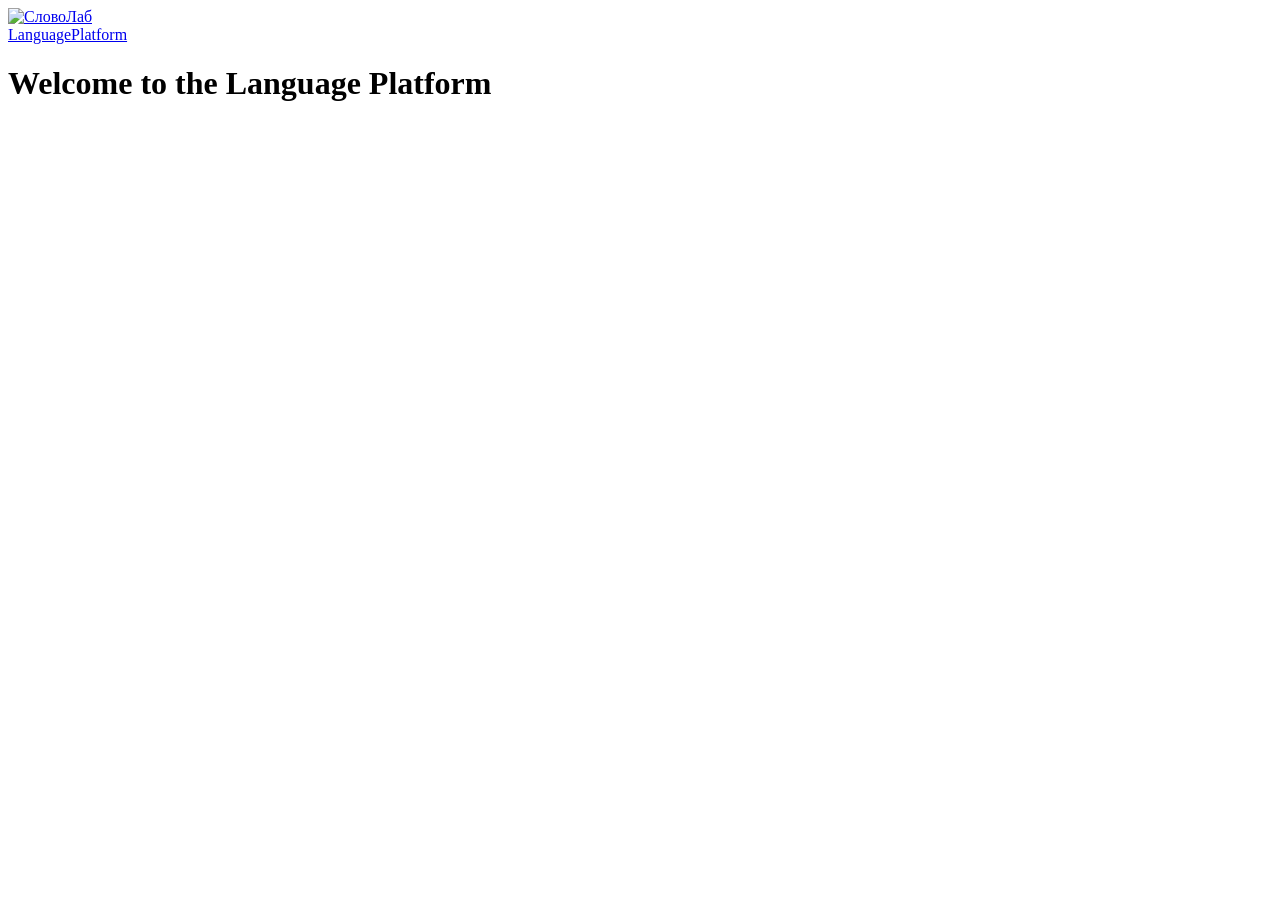
==== Frontend/index.html @ f89a9af5 "first commit" ====
<!DOCTYPE html>
<html lang="en">
<head>
    <meta charset="utf-8" />
    <meta name="viewport" content="width=device-width, initial-scale=1" />
    <title>Language Platform</title>

    <script src="./components/app-header.js" defer></script>
</head>
<body>
    <app-header></app-header>
    <h1>Welcome to the Language Platform</h1>
</body>
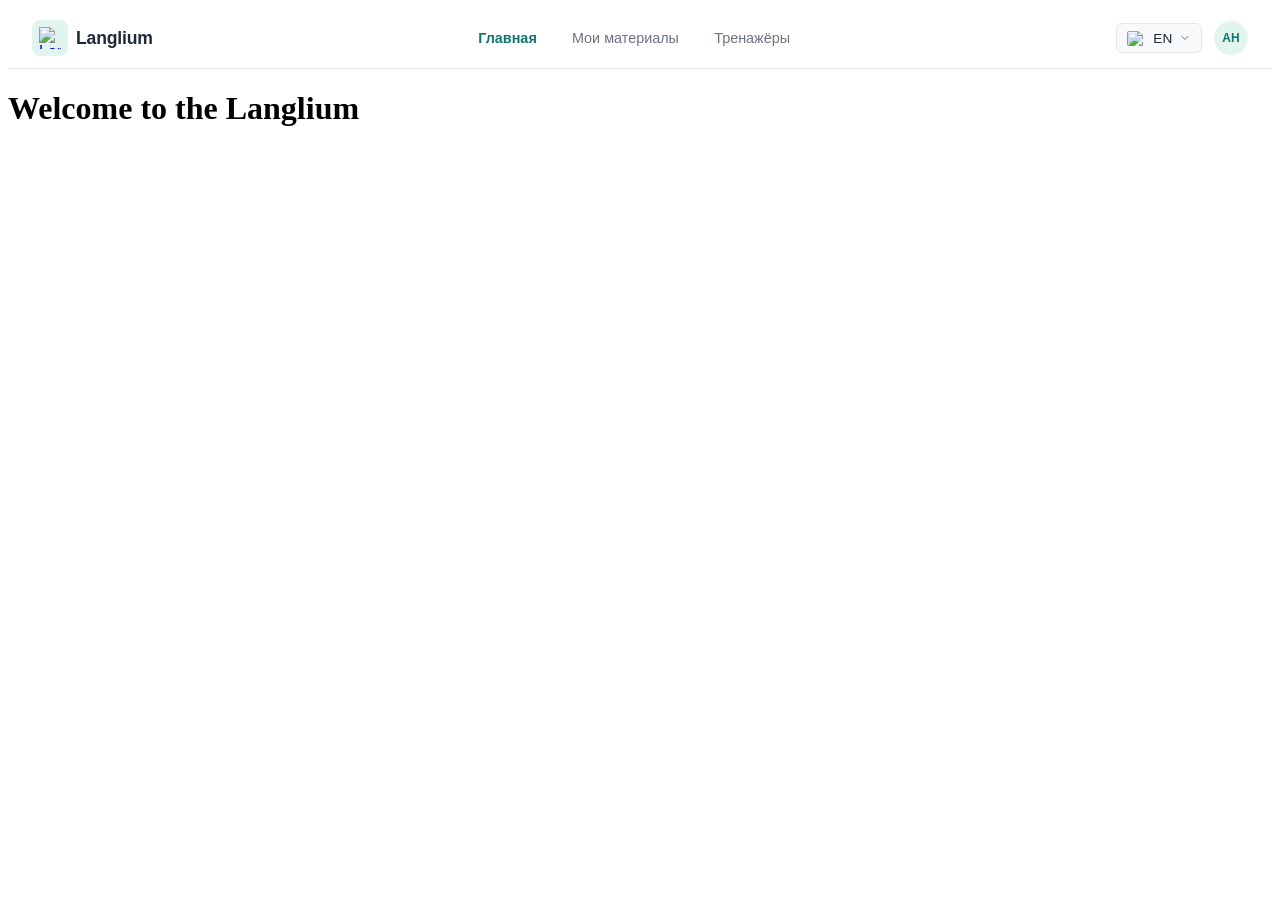
==== commit 00aff99a: "upd topbar" ====
--- a/Frontend/index.html
+++ b/Frontend/index.html
@@ -3,11 +3,12 @@
 <head>
     <meta charset="utf-8" />
     <meta name="viewport" content="width=device-width, initial-scale=1" />
-    <title>Language Platform</title>
+    <title>Langlium</title>
 
-    <script src="./components/app-header.js" defer></script>
+    <link rel="stylesheet" href="./styles/variables.css">
+    <script type="module" src="./components/app-header.js" defer></script>
 </head>
 <body>
     <app-header></app-header>
-    <h1>Welcome to the Language Platform</h1>
+    <h1>Welcome to the Langlium</h1>
 </body>
--- a/Frontend/styles/variables.css
+++ b/Frontend/styles/variables.css
@@ -0,0 +1,8 @@
+:root {
+    --color-primary: #0F766E;
+    --color-primary-light: #E1F5EE;
+    --color-text: #1F2937;
+    --color-text-secondary: #6B7280;
+    --color-border: #E5E7EB;
+    --color-surface: #FFFFFF;
+}
